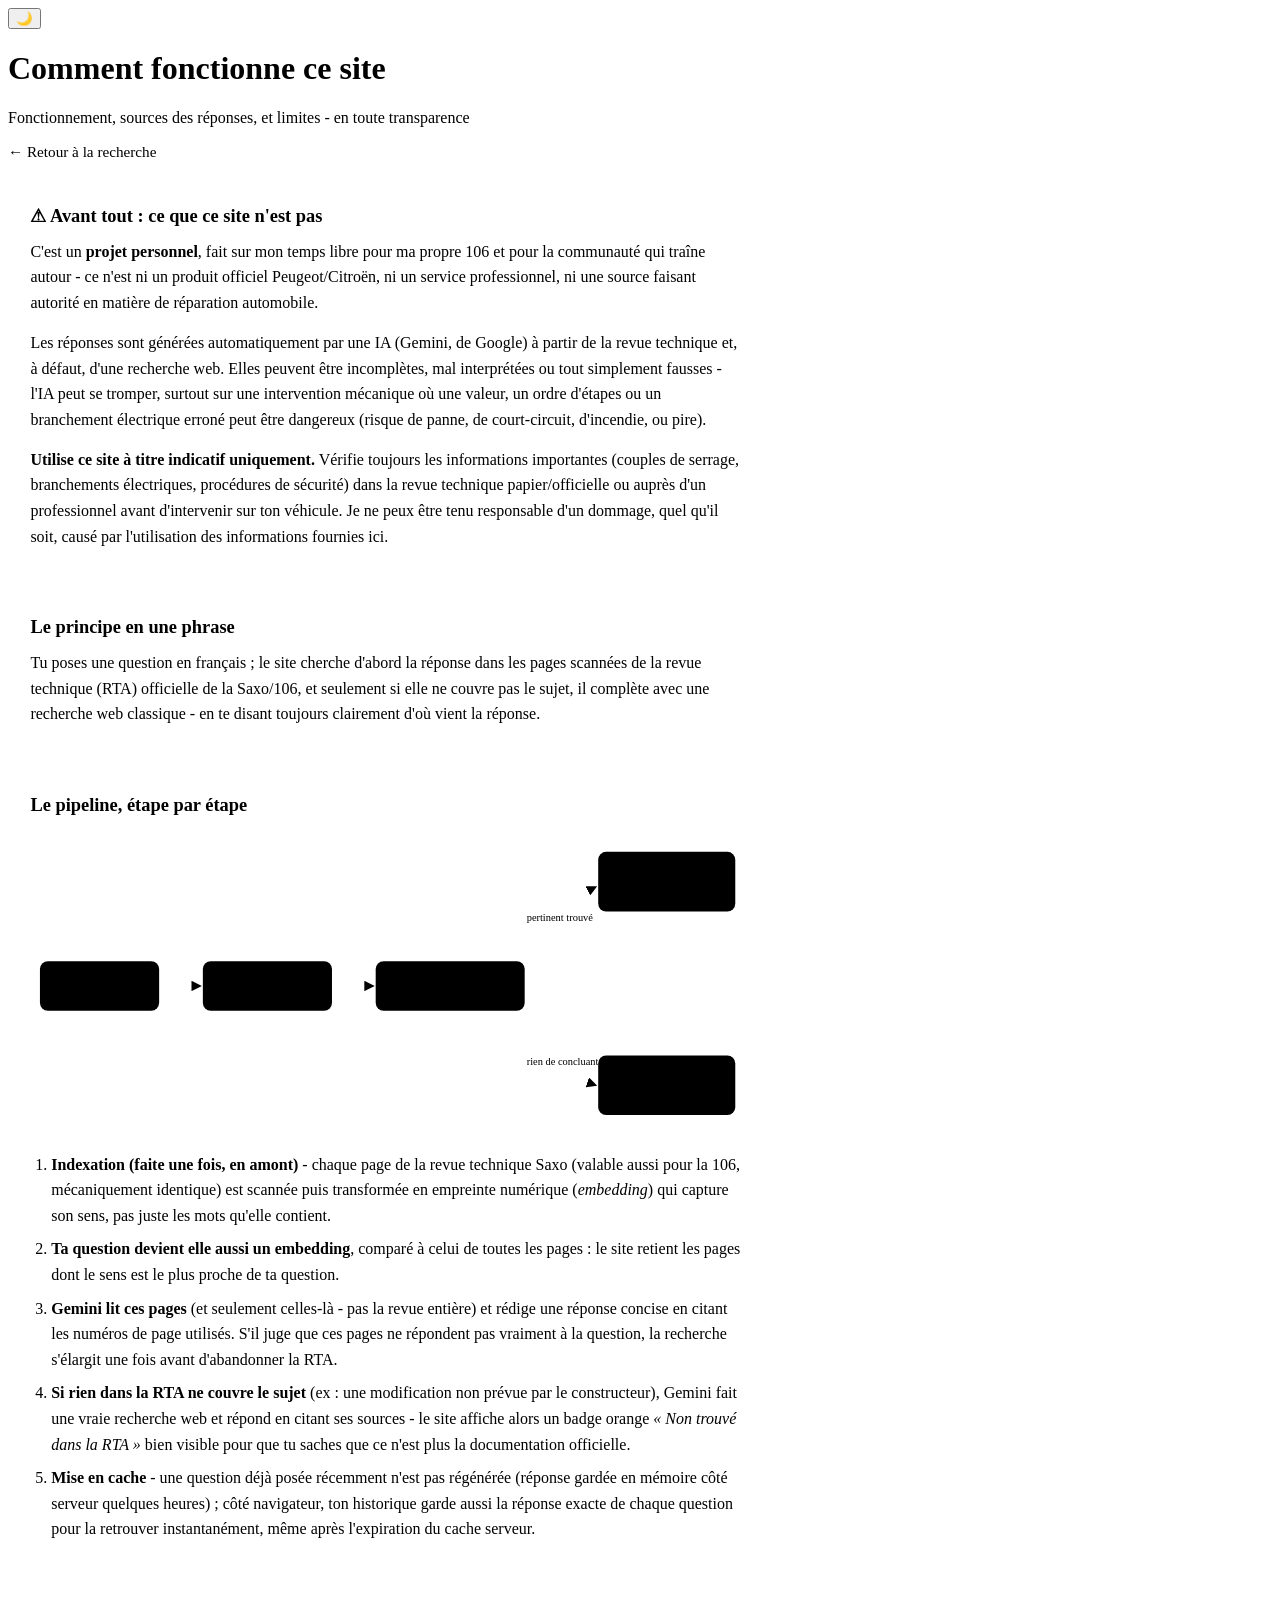
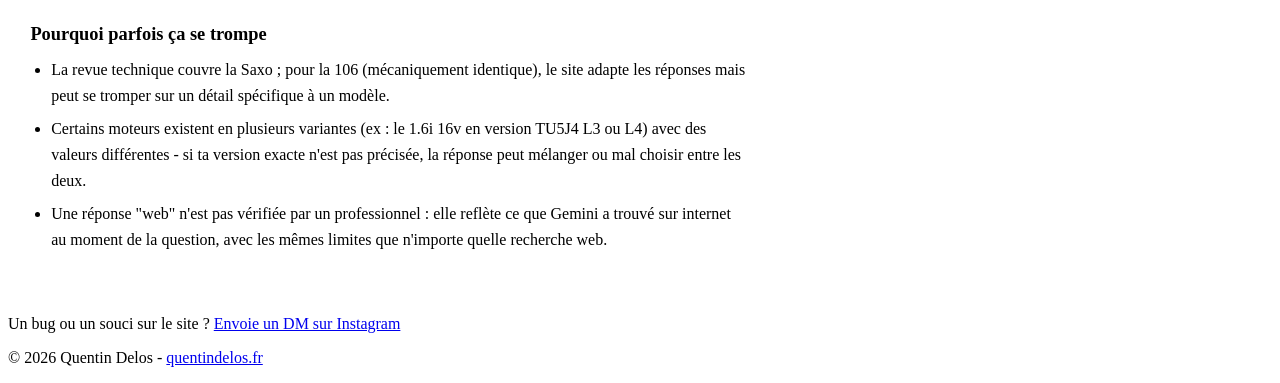
==== frontend/fonctionnement.html @ 8ee96390 "frontend+backend: add disclaimer + "comment ça marche" page, extension-less URLs Personal-project di" ====
<!doctype html>
<html lang="fr">
<head>
  <meta charset="utf-8" />
  <meta name="viewport" content="width=device-width, initial-scale=1" />
  <title>Comment ça marche - RTA 106 / Saxo</title>
  <link rel="icon" href="/assets/favicon.svg" />
  <link rel="stylesheet" href="/style.css" />
  <style>
    /* Styles propres à cette page : réutilisent les variables de style.css,
       mais le layout en "cartes" de texte n'existe pas ailleurs sur le site. */
    .doc-main {
      max-width: 760px;
    }
    .doc-section {
      margin: 0 0 1.75rem;
      padding: 1.25rem 1.4rem;
      border-radius: 12px;
      background: var(--card-bg);
    }
    .doc-section h2 {
      margin: 0 0 0.75rem;
      font-size: 1.15rem;
    }
    .doc-section p {
      margin: 0 0 0.9rem;
      line-height: 1.6;
    }
    .doc-section p:last-child {
      margin-bottom: 0;
    }
    .doc-section ol,
    .doc-section ul {
      margin: 0 0 0.9rem;
      padding-left: 1.3rem;
      line-height: 1.6;
    }
    .doc-section li {
      margin-bottom: 0.5rem;
    }
    .doc-section li:last-child {
      margin-bottom: 0;
    }
    .doc-warning {
      border: 1px solid var(--warning);
      background: var(--warning-bg);
      color: var(--warning);
    }
    .doc-warning h2 {
      color: var(--warning);
    }
    .doc-diagram {
      width: 100%;
      height: auto;
      margin: 0.25rem 0 1.1rem;
    }
    .back-link {
      display: inline-block;
      margin-bottom: 1.5rem;
      color: var(--accent);
      text-decoration: none;
      font-size: 0.95rem;
    }
    .back-link:hover {
      text-decoration: underline;
    }
    code {
      font-family: ui-monospace, SFMono-Regular, Menlo, monospace;
      font-size: 0.9em;
      background: var(--bg);
      border: 1px solid var(--border);
      border-radius: 4px;
      padding: 0.05rem 0.35rem;
    }
  </style>
</head>
<body>
  <button id="theme-toggle" class="theme-toggle" type="button" aria-label="Changer de thème">🌙</button>

  <header>
    <h1>Comment fonctionne ce site</h1>
    <p class="subtitle">Fonctionnement, sources des réponses, et limites - en toute transparence</p>
  </header>

  <main class="doc-main">
    <a class="back-link" href="/">← Retour à la recherche</a>

    <section class="doc-section doc-warning">
      <h2>⚠ Avant tout : ce que ce site n'est pas</h2>
      <p>
        C'est un <strong>projet personnel</strong>, fait sur mon temps libre pour ma propre 106 et
        pour la communauté qui traîne autour - ce n'est ni un produit officiel Peugeot/Citroën, ni
        un service professionnel, ni une source faisant autorité en matière de réparation automobile.
      </p>
      <p>
        Les réponses sont générées automatiquement par une IA (Gemini, de Google) à partir de la
        revue technique et, à défaut, d'une recherche web. Elles peuvent être incomplètes, mal
        interprétées ou tout simplement fausses - l'IA peut se tromper, surtout sur une intervention
        mécanique où une valeur, un ordre d'étapes ou un branchement électrique erroné peut être
        dangereux (risque de panne, de court-circuit, d'incendie, ou pire).
      </p>
      <p>
        <strong>Utilise ce site à titre indicatif uniquement.</strong> Vérifie toujours les
        informations importantes (couples de serrage, branchements électriques, procédures de
        sécurité) dans la revue technique papier/officielle ou auprès d'un professionnel avant
        d'intervenir sur ton véhicule. Je ne peux être tenu responsable d'un dommage, quel qu'il
        soit, causé par l'utilisation des informations fournies ici.
      </p>
    </section>

    <section class="doc-section">
      <h2>Le principe en une phrase</h2>
      <p>
        Tu poses une question en français ; le site cherche d'abord la réponse dans les pages
        scannées de la revue technique (RTA) officielle de la Saxo/106, et seulement si elle ne
        couvre pas le sujet, il complète avec une recherche web classique - en te disant toujours
        clairement d'où vient la réponse.
      </p>
    </section>

    <section class="doc-section">
      <h2>Le pipeline, étape par étape</h2>

      <svg class="doc-diagram" viewBox="0 0 720 300" role="img" aria-labelledby="diagram-title">
        <title id="diagram-title">
          Schéma : la question est transformée en vecteur, comparée aux pages indexées de la RTA ;
          si une page pertinente est trouvée, Gemini rédige une réponse sourcée à partir de cette
          page ; sinon, une recherche web prend le relais.
        </title>

        <defs>
          <marker id="arrow" viewBox="0 0 10 10" refX="9" refY="5" markerWidth="7" markerHeight="7" orient="auto-start-reverse">
            <path d="M0,0 L10,5 L0,10 z" fill="var(--muted)" />
          </marker>
        </defs>

        <!-- Question -->
        <rect x="10" y="130" width="120" height="50" rx="8" fill="var(--bg)" stroke="var(--border)" />
        <text x="70" y="160" text-anchor="middle" fill="var(--fg)" font-size="13">Ta question</text>

        <line x1="130" y1="155" x2="172" y2="155" stroke="var(--muted)" stroke-width="1.5" marker-end="url(#arrow)" />

        <!-- Embedding -->
        <rect x="174" y="130" width="130" height="50" rx="8" fill="var(--bg)" stroke="var(--border)" />
        <text x="239" y="152" text-anchor="middle" fill="var(--fg)" font-size="12">Vectorisation</text>
        <text x="239" y="168" text-anchor="middle" fill="var(--muted)" font-size="10.5">(embedding)</text>

        <line x1="304" y1="155" x2="346" y2="155" stroke="var(--muted)" stroke-width="1.5" marker-end="url(#arrow)" />

        <!-- Recherche vectorielle -->
        <rect x="348" y="130" width="150" height="50" rx="8" fill="var(--bg)" stroke="var(--border)" />
        <text x="423" y="152" text-anchor="middle" fill="var(--fg)" font-size="12">Recherche dans l'index</text>
        <text x="423" y="168" text-anchor="middle" fill="var(--muted)" font-size="10.5">(pages RTA les + proches)</text>

        <line x1="498" y1="155" x2="498" y2="155" />

        <!-- branch up: found -->
        <path d="M498,145 C540,110 540,70 570,55" fill="none" stroke="var(--success)" stroke-width="1.5" marker-end="url(#arrow)" />
        <text x="500" y="90" fill="var(--success)" font-size="10.5">pertinent trouvé</text>

        <!-- branch down: not found -->
        <path d="M498,165 C540,205 540,245 570,255" fill="none" stroke="var(--warning)" stroke-width="1.5" marker-end="url(#arrow)" />
        <text x="500" y="235" fill="var(--warning)" font-size="10.5">rien de concluant</text>

        <!-- RTA answer box -->
        <rect x="572" y="20" width="138" height="60" rx="8" fill="var(--bg)" stroke="var(--success)" />
        <text x="641" y="44" text-anchor="middle" fill="var(--fg)" font-size="12">Gemini rédige</text>
        <text x="641" y="58" text-anchor="middle" fill="var(--fg)" font-size="12">à partir des pages</text>
        <text x="641" y="72" text-anchor="middle" fill="var(--success)" font-size="10.5">✓ réponse RTA</text>

        <!-- Web fallback box -->
        <rect x="572" y="225" width="138" height="60" rx="8" fill="var(--bg)" stroke="var(--warning)" />
        <text x="641" y="249" text-anchor="middle" fill="var(--fg)" font-size="12">Recherche web</text>
        <text x="641" y="263" text-anchor="middle" fill="var(--fg)" font-size="12">(Google, via Gemini)</text>
        <text x="641" y="277" text-anchor="middle" fill="var(--warning)" font-size="10.5">⚠ réponse web</text>
      </svg>

      <ol>
        <li>
          <strong>Indexation (faite une fois, en amont)</strong> - chaque page de la revue technique
          Saxo (valable aussi pour la 106, mécaniquement identique) est scannée puis transformée en
          empreinte numérique (<em>embedding</em>) qui capture son sens, pas juste les mots qu'elle
          contient.
        </li>
        <li>
          <strong>Ta question devient elle aussi un embedding</strong>, comparé à celui de toutes les
          pages : le site retient les pages dont le sens est le plus proche de ta question.
        </li>
        <li>
          <strong>Gemini lit ces pages</strong> (et seulement celles-là - pas la revue entière) et
          rédige une réponse concise en citant les numéros de page utilisés. S'il juge que ces pages
          ne répondent pas vraiment à la question, la recherche s'élargit une fois avant d'abandonner
          la RTA.
        </li>
        <li>
          <strong>Si rien dans la RTA ne couvre le sujet</strong> (ex : une modification non prévue
          par le constructeur), Gemini fait une vraie recherche web et répond en citant ses sources -
          le site affiche alors un badge orange <em>« Non trouvé dans la RTA »</em> bien visible pour
          que tu saches que ce n'est plus la documentation officielle.
        </li>
        <li>
          <strong>Mise en cache</strong> - une question déjà posée récemment n'est pas régénérée
          (réponse gardée en mémoire côté serveur quelques heures) ; côté navigateur, ton historique
          garde aussi la réponse exacte de chaque question pour la retrouver instantanément, même
          après l'expiration du cache serveur.
        </li>
      </ol>
    </section>

    <section class="doc-section">
      <h2>Pourquoi parfois ça se trompe</h2>
      <ul>
        <li>
          La revue technique couvre la Saxo ; pour la 106 (mécaniquement identique), le site adapte
          les réponses mais peut se tromper sur un détail spécifique à un modèle.
        </li>
        <li>
          Certains moteurs existent en plusieurs variantes (ex : le 1.6i 16v en version TU5J4 L3 ou
          L4) avec des valeurs différentes - si ta version exacte n'est pas précisée, la réponse peut
          mélanger ou mal choisir entre les deux.
        </li>
        <li>
          Une réponse "web" n'est pas vérifiée par un professionnel : elle reflète ce que Gemini a
          trouvé sur internet au moment de la question, avec les mêmes limites que n'importe quelle
          recherche web.
        </li>
      </ul>
    </section>
  </main>

  <footer>
    <p>
      Un bug ou un souci sur le site ?
      <a href="https://www.instagram.com/la106noire/" target="_blank" rel="noopener">
        Envoie un DM sur Instagram
      </a>
    </p>
    <p class="copyright">
      © 2026 Quentin Delos -
      <a href="https://quentindelos.fr" target="_blank" rel="noopener">quentindelos.fr</a>
    </p>
  </footer>

  <script>
    // Même logique de thème que app.js, dupliquée ici pour ne pas dépendre du reste
    // de app.js (qui référence des éléments du formulaire absents sur cette page).
    const THEME_KEY = "rta-psa-theme";
    const themeToggle = document.getElementById("theme-toggle");

    function applyTheme(theme) {
      document.documentElement.setAttribute("data-theme", theme);
      themeToggle.textContent = theme === "dark" ? "☀️" : "🌙";
    }

    applyTheme(localStorage.getItem(THEME_KEY) === "dark" ? "dark" : "light");

    themeToggle.addEventListener("click", () => {
      const next = document.documentElement.getAttribute("data-theme") === "dark" ? "light" : "dark";
      localStorage.setItem(THEME_KEY, next);
      applyTheme(next);
    });
  </script>
</body>
</html>
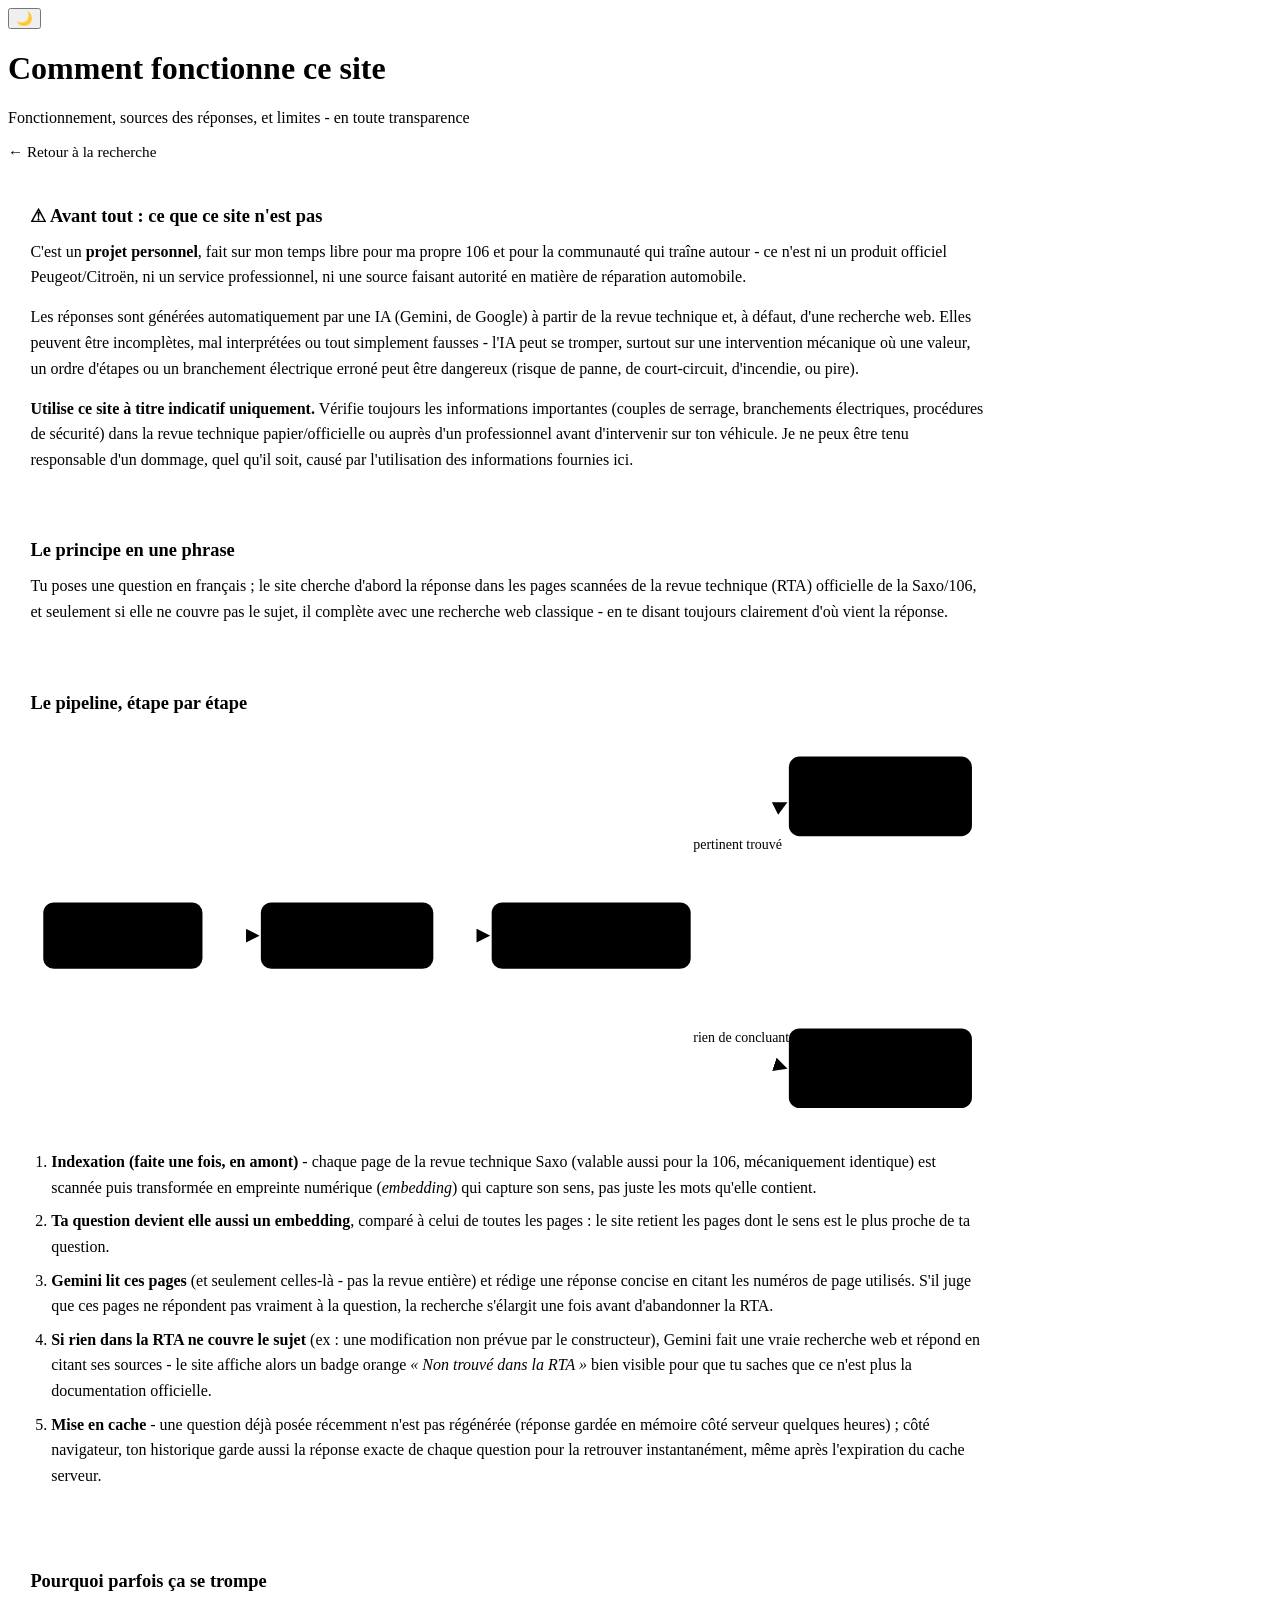
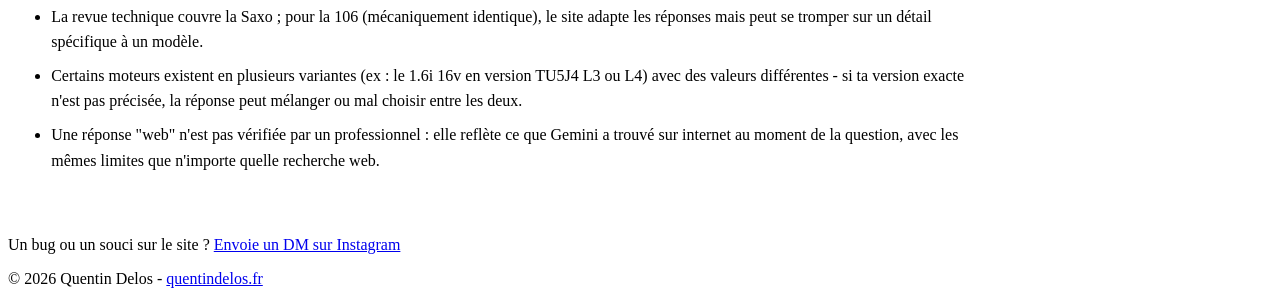
==== commit eca745d8: "style: size main content area as a % of viewport instead of a fixed 960px Wide screens were stuck wi" ====
--- a/frontend/fonctionnement.html
+++ b/frontend/fonctionnement.html
@@ -10,7 +10,10 @@
     /* Styles propres à cette page : réutilisent les variables de style.css,
        mais le layout en "cartes" de texte n'existe pas ailleurs sur le site. */
     .doc-main {
-      max-width: 760px;
+      /* Plus large que le texte de la page d'accueil (readable jusqu'à ~90 caractères
+         par ligne) : cette page a un schéma SVG large qui profite de l'espace, et
+         élargir réduit d'autant le scroll vertical. */
+      max-width: 1000px;
     }
     .doc-section {
       margin: 0 0 1.75rem;
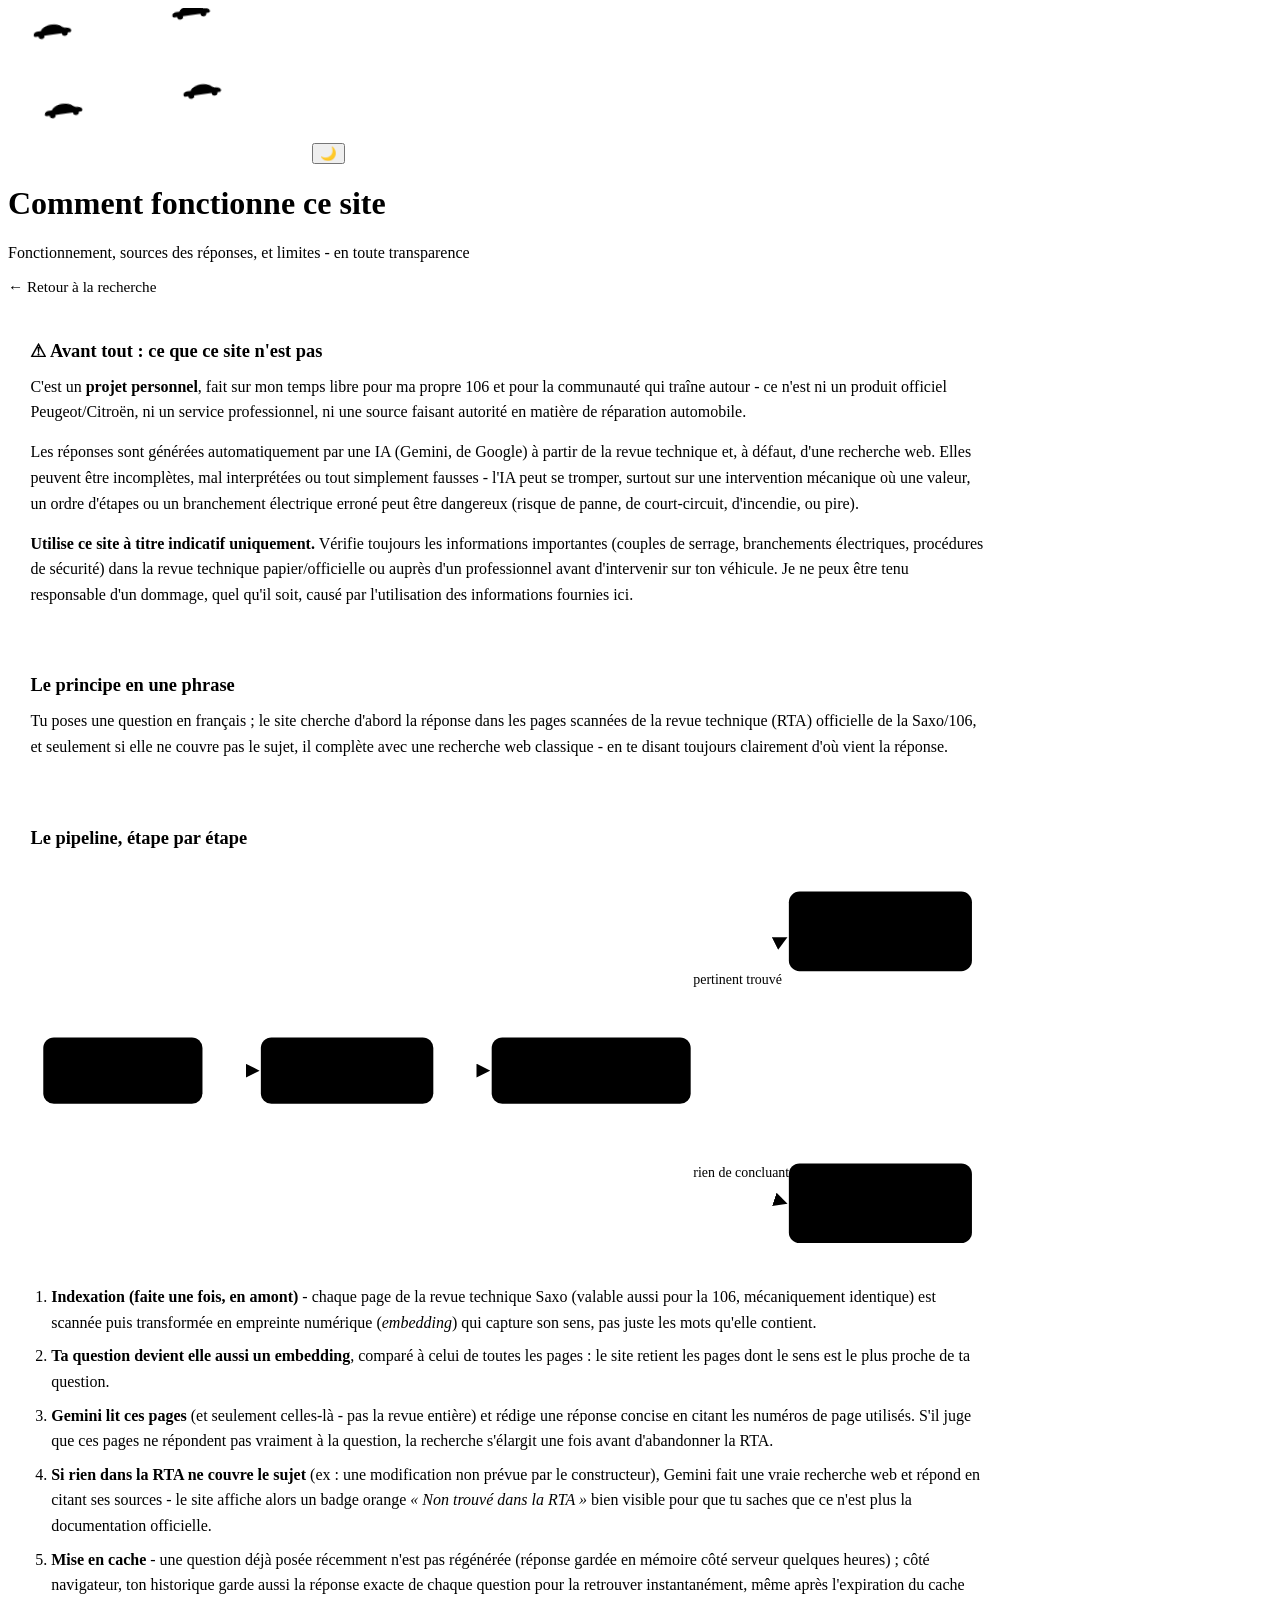
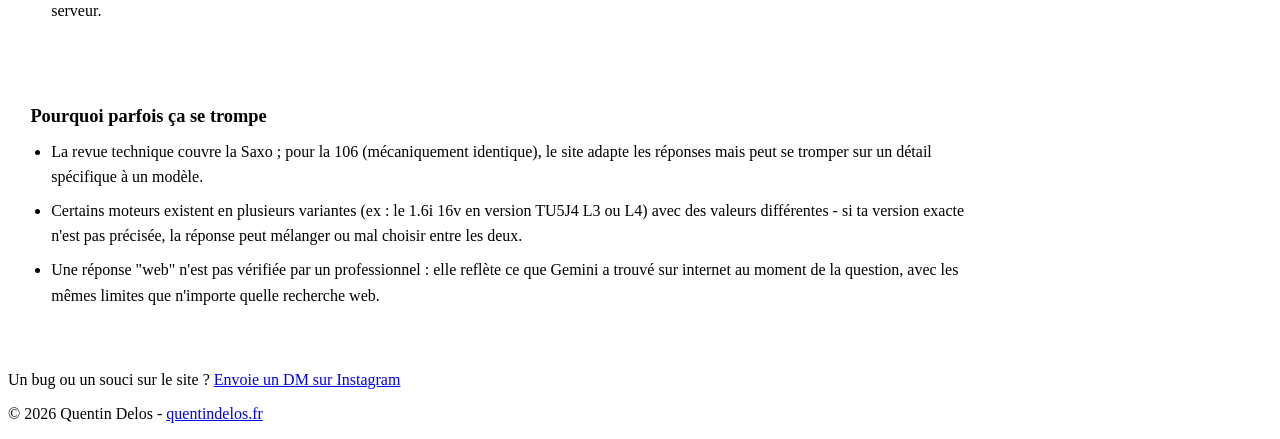
==== commit e1959dc6: "frontend: subtle tiled car-silhouette background pattern A fixed, low-opacity, theme-aware SVG patte" ====
--- a/frontend/fonctionnement.html
+++ b/frontend/fonctionnement.html
@@ -78,6 +78,22 @@
   </style>
 </head>
 <body>
+  <svg class="bg-pattern" aria-hidden="true" focusable="false">
+    <defs>
+      <pattern id="car-pattern" width="140" height="80" patternUnits="userSpaceOnUse" patternTransform="rotate(-8)">
+        <g transform="translate(20 20) scale(0.42)">
+          <path
+            d="M4 26 C4 21 8 18 14 18 L22 18 C27 10 38 6 50 6 C60 6 68 9 74 15 L80 18 C88 18 94 21 94 26 C94 28.5 92 30 88 30 L10 30 C6 30 4 28.5 4 26 Z"
+            fill="var(--fg)"
+          />
+          <circle cx="22" cy="30" r="7" fill="var(--fg)" />
+          <circle cx="78" cy="30" r="7" fill="var(--fg)" />
+        </g>
+      </pattern>
+    </defs>
+    <rect width="100%" height="100%" fill="url(#car-pattern)" />
+  </svg>
+
   <button id="theme-toggle" class="theme-toggle" type="button" aria-label="Changer de thème">🌙</button>
 
   <header>
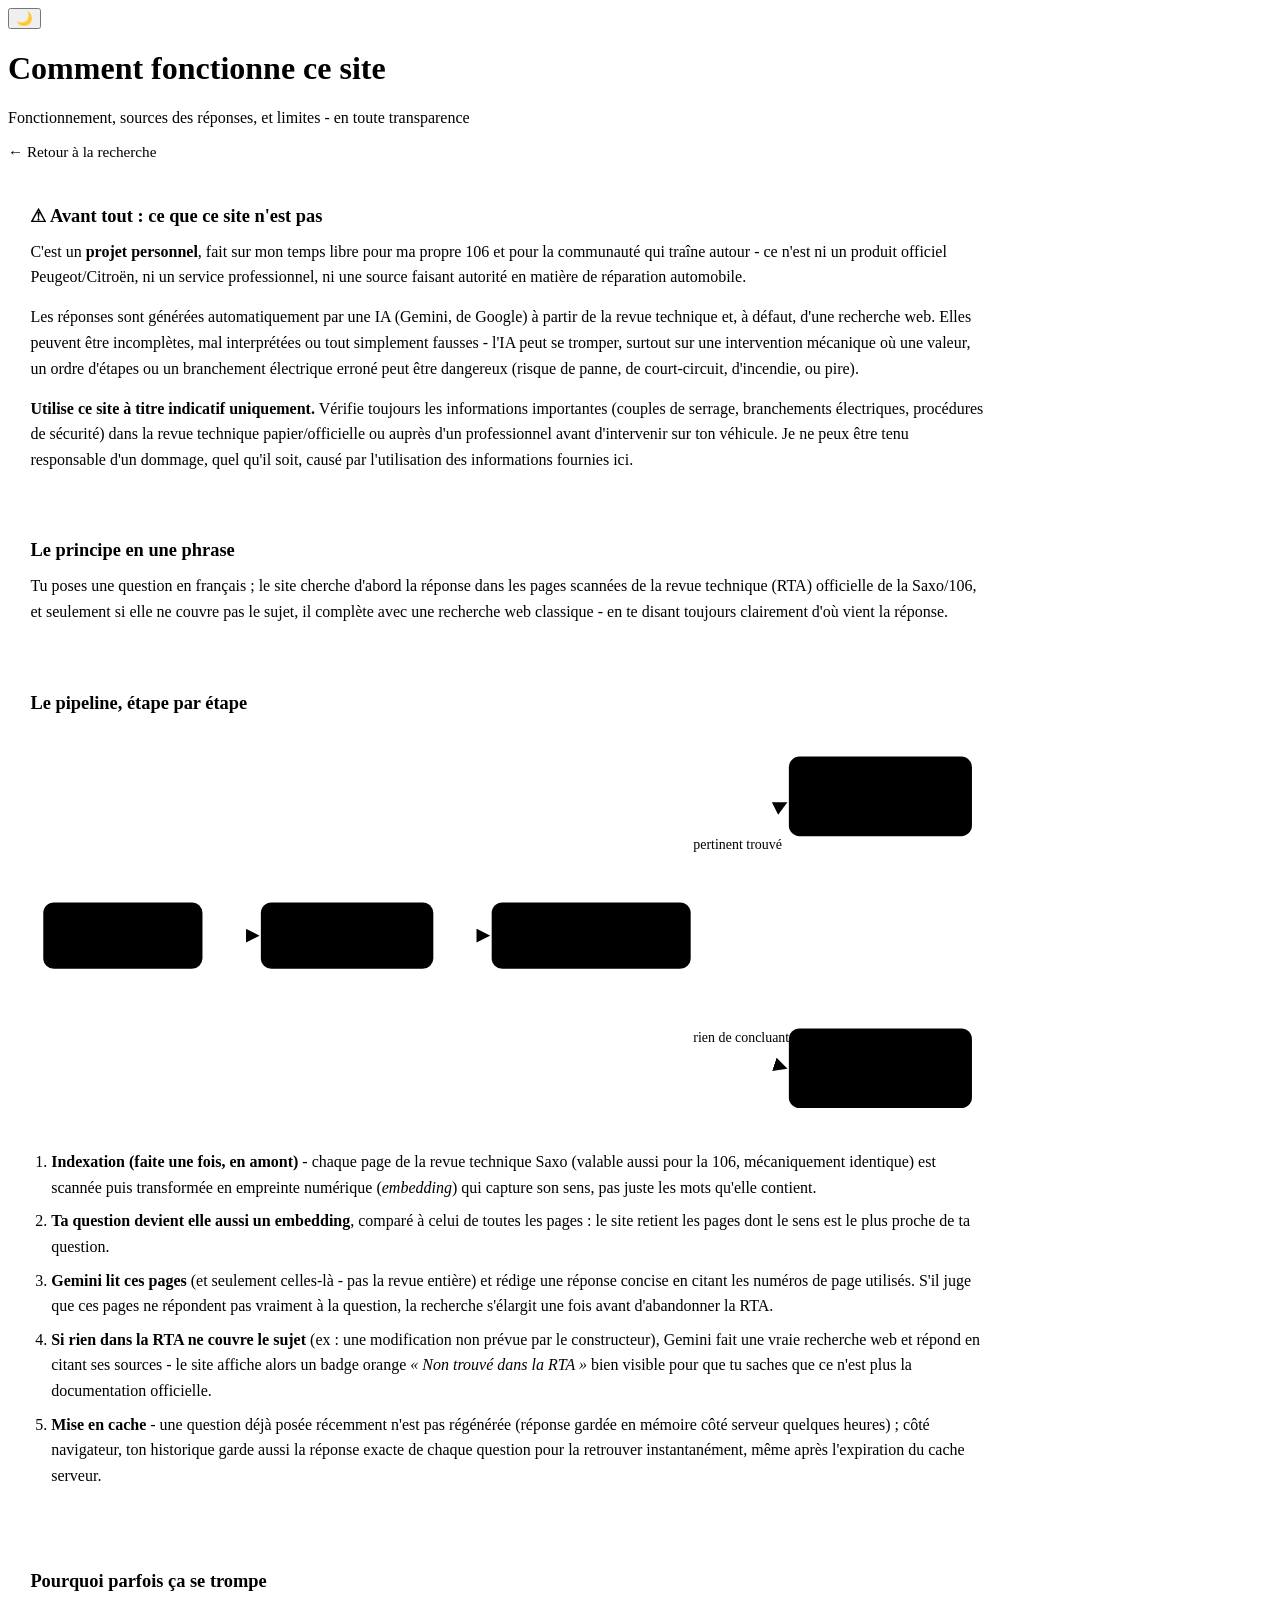
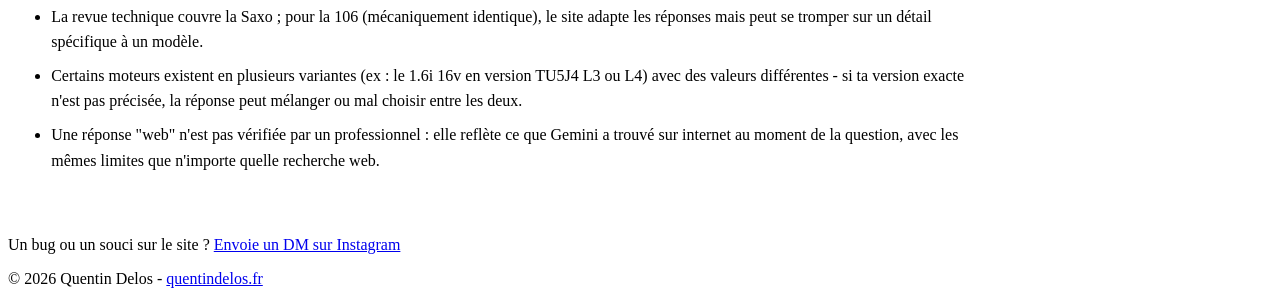
==== commit 9e610330: "frontend: use a real 106 photo for the background pattern, not a drawn silhouette Derived a small tr" ====
--- a/frontend/fonctionnement.html
+++ b/frontend/fonctionnement.html
@@ -78,22 +78,6 @@
   </style>
 </head>
 <body>
-  <svg class="bg-pattern" aria-hidden="true" focusable="false">
-    <defs>
-      <pattern id="car-pattern" width="140" height="80" patternUnits="userSpaceOnUse" patternTransform="rotate(-8)">
-        <g transform="translate(20 20) scale(0.42)">
-          <path
-            d="M4 26 C4 21 8 18 14 18 L22 18 C27 10 38 6 50 6 C60 6 68 9 74 15 L80 18 C88 18 94 21 94 26 C94 28.5 92 30 88 30 L10 30 C6 30 4 28.5 4 26 Z"
-            fill="var(--fg)"
-          />
-          <circle cx="22" cy="30" r="7" fill="var(--fg)" />
-          <circle cx="78" cy="30" r="7" fill="var(--fg)" />
-        </g>
-      </pattern>
-    </defs>
-    <rect width="100%" height="100%" fill="url(#car-pattern)" />
-  </svg>
-
   <button id="theme-toggle" class="theme-toggle" type="button" aria-label="Changer de thème">🌙</button>
 
   <header>
